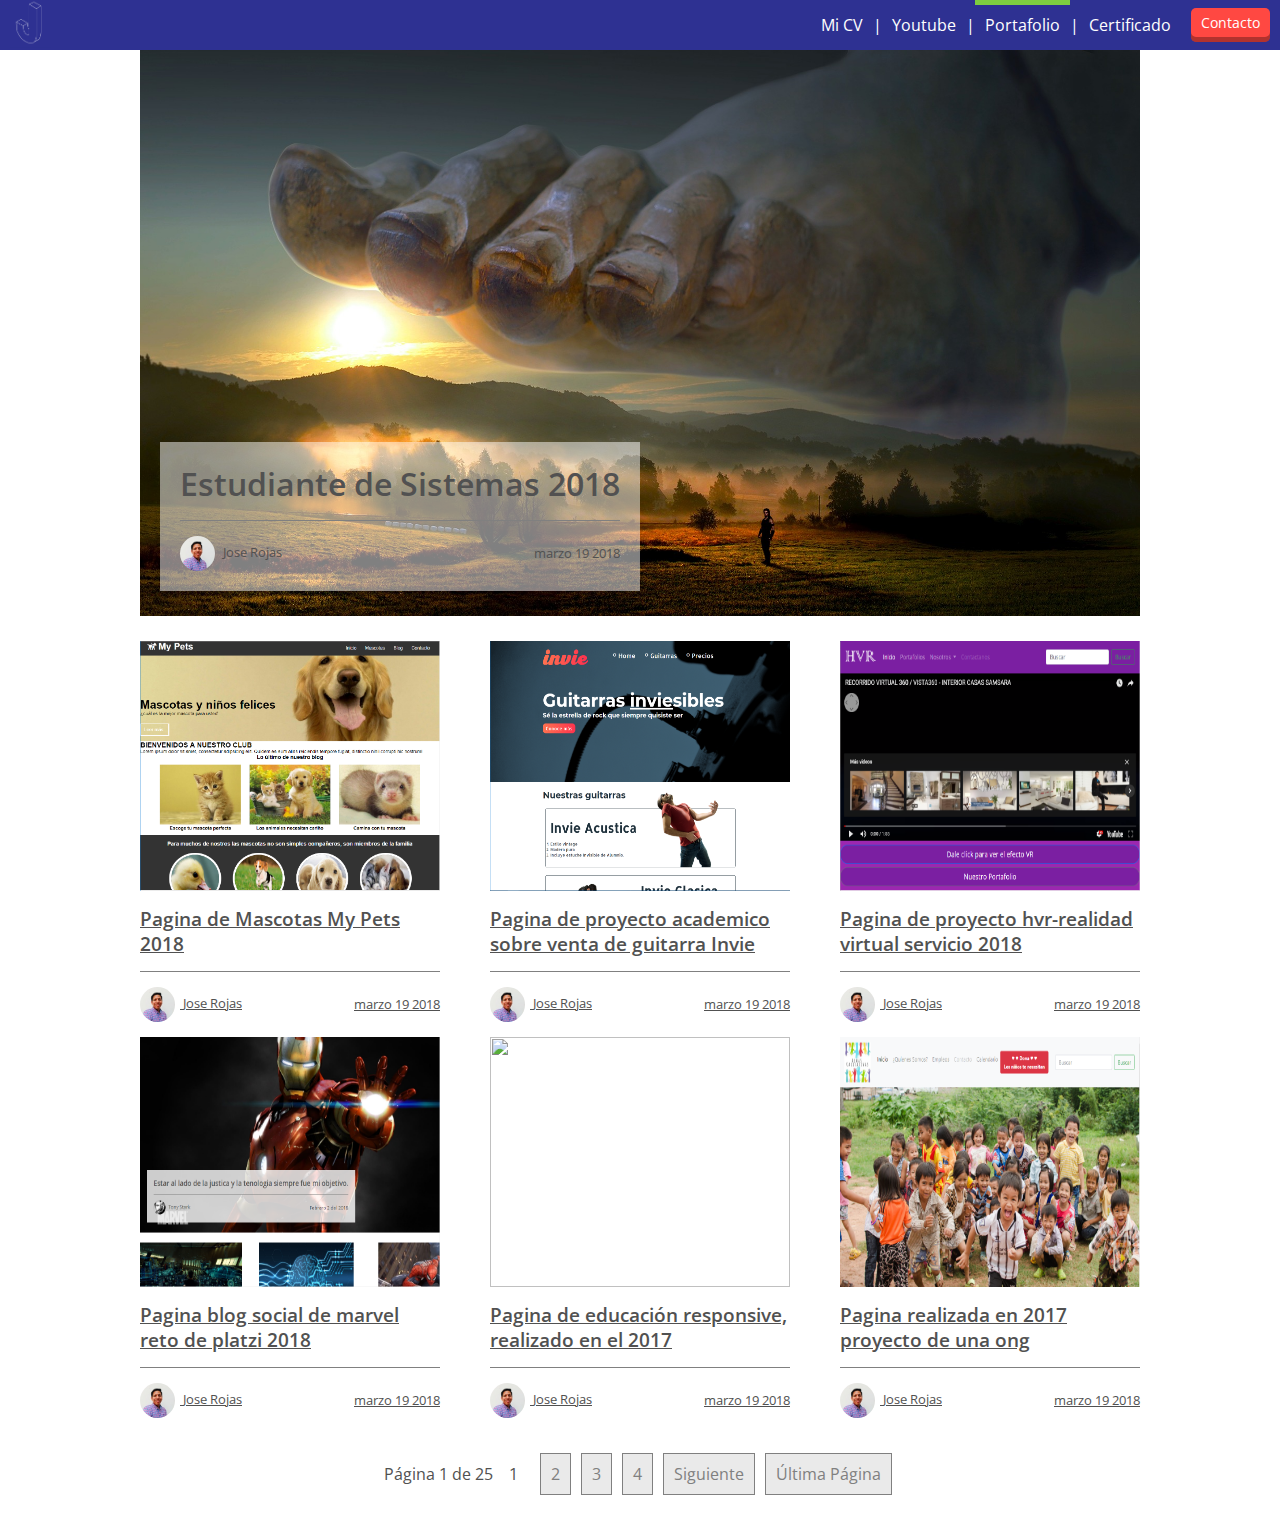
==== index.html @ eb3899dc "miprimerapagina" ====
<!DOCTYPE html>
<html lang="en">
<head>
    <meta charset="UTF-8">
    <title>Rojas blog</title>
      <link href="https://fonts.googleapis.com/css?family=Open+Sans:400,300,600,700" rel="stylesheet">
    <link rel="stylesheet" href="css/estilos.css">

</head>
<body>
    <header>
    <a href=""><img src="imagenes/Recurso%201.png" alt="" height="50"></a>
    <div class="header-right">
    <nav>
        <ul>
            <li><a href="#">Mi CV </a></li>
            <li><a href="#">Youtube</a></li>
            <li><a href="#" class="is-active">Portafolio</a></li>
            <li><a href="">Certificado</a></li>
        
        </ul>
    </nav>    
        <a href="#" class="button red">Contacto</a>
    </div>
    </header>
    <section class="blog">
  <article class="portada">
      <img src="imagenes/fantasy-3186483_1920.jpg" alt="" width="1000">
      <div class="description">
          <h1>Estudiante de Sistemas 2018</h1>
          <div class="autor">
             <p>   
              <img src="imagenes/0.jpg" alt="" width="35" height="35">
              <span>
                  Jose Rojas
              </span>
             </p>
             <span>marzo 19 2018</span>
          </div>
      </div>
  </article>
   <section class="blog-item">
       <article class="item-blog">
       <a href="https://joseguillermorp.github.io/MyPets/">
        <img src="imagenes/Mascotas.PNG" alt="" height="250" width="300">
        <div class="description">
      <h3>Pagina de Mascotas My Pets 2018</h3>
          <div class="autor">
             <p>   
              <img src="imagenes/0.jpg" alt="" width="35" height="35">
              <span>
                  Jose Rojas
              </span>
             </p>
             <span>marzo 19 2018</span>
          </div>
           </div>
           </a>
       </article>
       <article class="item-blog">
       <a href="https://joseguillermorp.github.io/invie/">
        <img src="imagenes/Invie.PNG" alt="" height="250" width="300">
         
      <div class="description">
      <h3>Pagina de proyecto academico sobre venta de guitarra Invie  </h3>
          <div class="autor">
             <p>   
              <img src="imagenes/0.jpg" alt="" width="35" height="35">
              <span>
                  Jose Rojas
              </span>
             </p>
             <span>marzo 19 2018</span>
          </div>
           </div>
           </a>
       </article>
       <article class="item-blog">
           <a href="https://joseguillermorp.github.io/hvr/">
        <img src="imagenes/hrv.PNG" alt="" height="250" width="300">
      <div class="description">
      <h3>Pagina de proyecto hvr-realidad virtual servicio 2018</h3>
          <div class="autor">
             <p>   
              <img src="imagenes/0.jpg" alt="" width="35" height="35">
              <span>
                  Jose Rojas
              </span>
             </p>
             <span>marzo 19 2018</span>
          </div>
           </div>
               </a>
       </article>
           
       <article class="item-blog">
       <a href="https://joseguillermorp.github.io/blogMarvel/">
        <img src="imagenes/Marvel.PNG" alt="" height="250" width="300">
      <div class="description">
      <h3>Pagina blog social de marvel reto de platzi 2018</h3>
          <div class="autor">
             <p>   
              <img src="imagenes/0.jpg" alt="" width="35" height="35">
              <span>
                  Jose Rojas
              </span>
             </p>
             <span>marzo 19 2018</span>
          </div>
           </div>
           </a>
       </article>
       <article class="item-blog">
        <a href="https://joseguillermorp.github.io/nobel/">
        <img src="imagenes/universidad.png" alt="" height="250" width="300">
      <div class="description">
      <h3>Pagina de educación responsive, realizado en el 2017</h3>
          <div class="autor">
             <p>   
              <img src="imagenes/0.jpg" alt="" width="35" height="35">
              <span>
                  Jose Rojas
              </span>
             </p>
             <span>marzo 19 2018</span>
          </div>
           </div>
           </a>
       </article>
       <article class="item-blog">
       <a href="https://joseguillermorp.github.io/ong/">
        <img src="imagenes/ong.PNG" alt="" height="250" width="300">
      <div class="description">
      <h3>Pagina realizada  en 2017 proyecto de una ong</h3>
          <div class="autor">
             <p>   
              <img src="imagenes/0.jpg" alt="" width="35" height="35">
              <span>
                  Jose Rojas
              </span>
             </p>
             <span>marzo 19 2018</span>
          </div>
           </div>
           </a>
       </article>
       
   </section>
   <div class="paginador">
      <span>Página 1 de 25</span>
       <ul>
          <li class="selected">1<a href=""></a></li>
           <li><a href="">2</a></li>
           <li><a href="">3</a></li>
           <li><a href="">4</a></li>
           <li><a href="">Siguiente</a></li>
           <li><a href="">Última Página</a></li>
       </ul>
   </div>
    </section>
    
</body>
</html>
---- css/estilos.css ----
body{
    margin: 0;
    font-family: 'Open Sans', sans-serif;
    color: #515151;
}
a{
    color: #515151;
}
header{
    background: #2E3192;
    height: 50px;
    padding: 0 10px;
    display: flex;
    justify-content: space-between;
    align-items: center;
}
.header-right{
    height: inherit;
    display: flex;
    align-items: center;
}
.header-right .button{
    margin-left: 10px;
}
.button{
    background: gray;
    box-shadow:  inset 0 -5px 0 rgba( 0, 0, 0, .3);
/*    border-bottom: 5px solid black;*/
    font-size: 14px;
    padding: 5px 10px 10px;
    border-radius: 5px;
    text-decoration: none;
    color: white;
    transition: .2s;
}

.button:active{
    transform: scale(.9);
}

.button.red{
    background: #ff4842 ;
    color: white;
}
nav{
    
 height: inherit;
border: 10px salid #ff4842 ;
   
}
nav ul {
    margin: 0;
    display: flex;
    height: inherit;
    
}
nav li {
    list-style: none;
    height: inherit;
    color: white;
    display: flex;
    align-items: center;
        
}
nav li:after{
    content: "|";
    display: inline-block;
/*    margin:  0 10px;*/

    
}

nav li:last-child:after {
    display: none;

}
nav a {
    color: white;
    text-decoration: none;
    height: inherit;
    display: flex;
    align-items:center;
    padding: 0 10px;
   /* line-height: 50px;*/
/*    border-top: 5px solid transparent;*/
}

nav a:hover{
   /*  border-top:5px solid #ff4842 ;*/
/*    box-shadow: donde se ubicare la sombra x y difuminado tamaño;*/
    box-shadow: inset 0 5px 0 #ff4842 !important;
}
nav a.is-active{
        box-shadow: inset 0 5px 0 #7dcd40;
}
h1{
    margin: 0;
    font-weight: 600;
    margin-bottom: 15px;
}
.portada{
/*    border: 10px solid #ff4842 ;*/
    position: relative;
    margin-bottom: 20px;
}
.blog{
    width: 1000px;
    margin: 0 auto;
}

.portada .description{
    background: rgb(255,255,255, .5);
    position: absolute;
    bottom:30px;
    left: 20px;
    padding: 20px;
    
}
.blog-item{
    display: flex;
    flex-wrap: wrap;
    justify-content: space-between;
}

.blog-item h3 {
    font-weight: 600;
    margin:  10px 0 15px;
}
.item-blog{
    width: 300px;
}
.item-blog .description {
    margin-bottom: 15px;
}
.paginador {
     display: flex;
    justify-content: center;
    align-items: center;
    padding: 20px 0;
}
.paginador ul {
    display: flex;
    list-style: none;
    margin: 0;
    padding: 0;
    margin-left: 10px;
}

.paginador li {
    background: #eaeaea;
    height: 40px;
    line-height: 40px;
    border: 1px solid gray;
    margin: 0 5px;
}
.paginador li.selected{
    border-color:transparent;
    background: white;
}
.paginador a{
    padding:  0 10px;
    text-decoration: none;
    display: block;
    height: inherit;
color:gray;
}

.autor{
    display: flex;
    justify-content: space-between;
    align-items: center;
    font-size: 13px;
    border-top: 1px solid gray;
    padding-top: 15px;
    
}
.autor  img{
    border-radius: 35px;
    vertical-align: middle;
    margin-right: 5px;
}
.autor p {
    margin: 0;
}
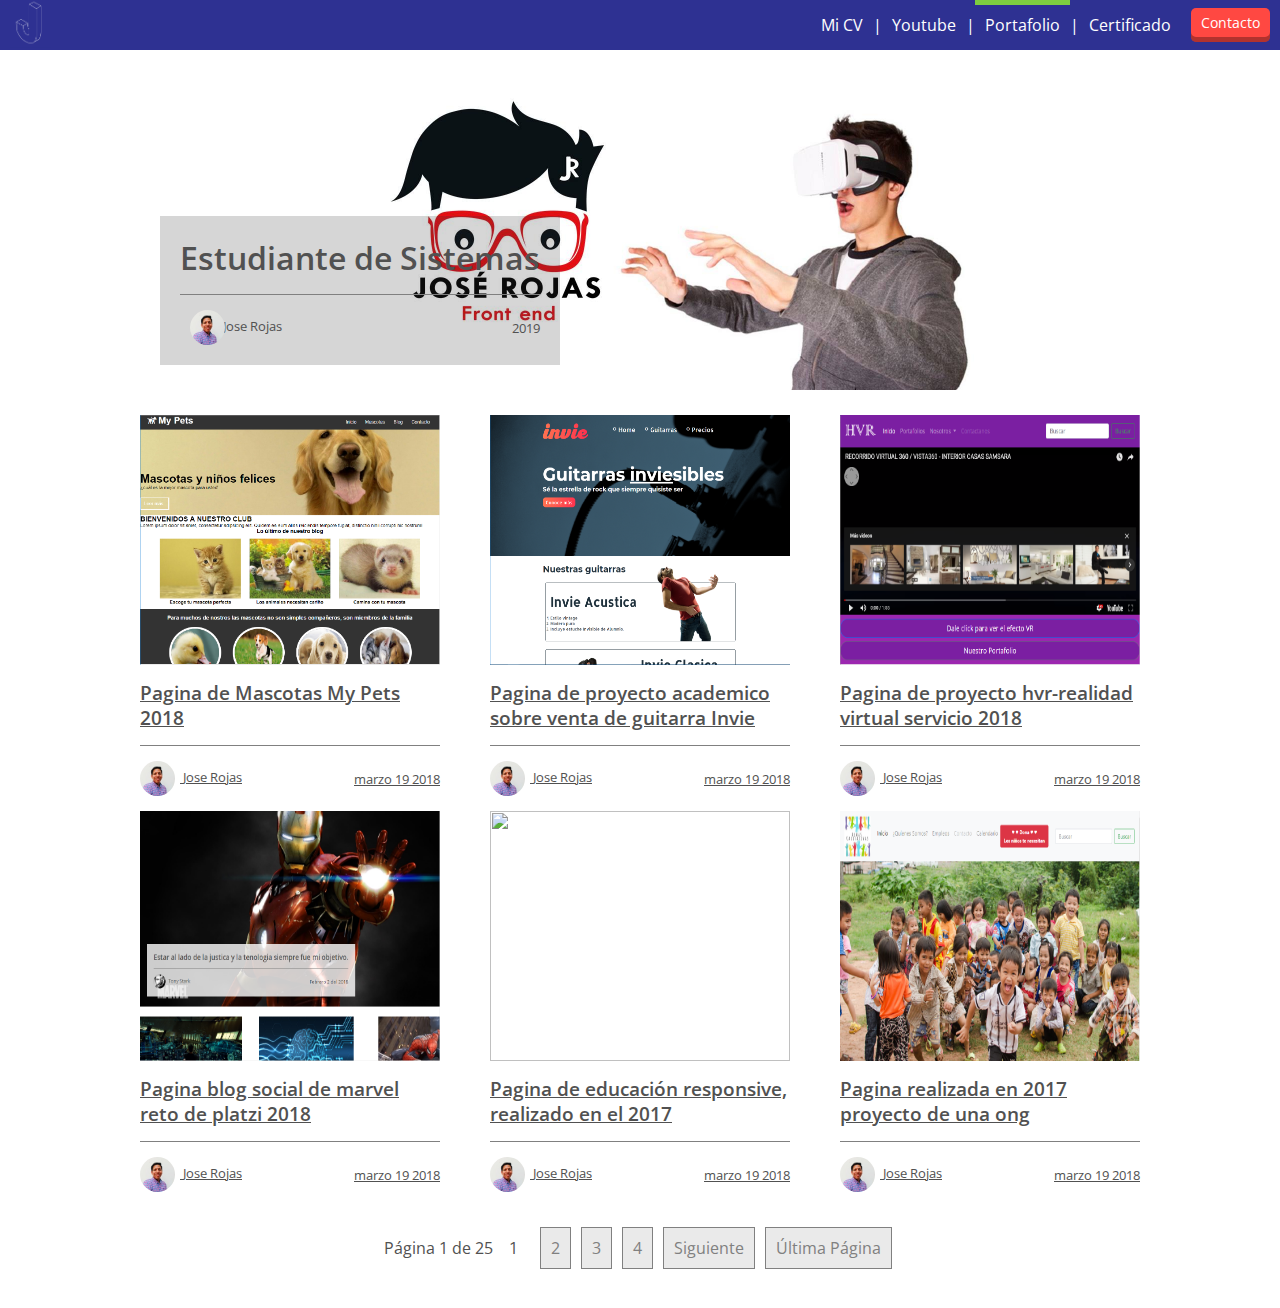
==== commit 167afd25: "MejoraPortada" ====
--- a/index.html
+++ b/index.html
@@ -25,9 +25,9 @@
     </header>
     <section class="blog">
   <article class="portada">
-      <img src="imagenes/fantasy-3186483_1920.jpg" alt="" width="1000">
+      <img src="imagenes/portada.jpg" alt="" width="1000">
       <div class="description">
-          <h1>Estudiante de Sistemas 2018</h1>
+          <h1>Estudiante de Sistemas</h1>
           <div class="autor">
              <p>   
               <img src="imagenes/0.jpg" alt="" width="35" height="35">
@@ -35,7 +35,7 @@
                   Jose Rojas
               </span>
              </p>
-             <span>marzo 19 2018</span>
+             <span>2019</span>
           </div>
       </div>
   </article>
@@ -112,7 +112,7 @@
        </article>
        <article class="item-blog">
         <a href="https://joseguillermorp.github.io/nobel/">
-        <img src="imagenes/universidad.png" alt="" height="250" width="300">
+        <img src="imagenes/universidad.jpg" alt="" height="250" width="300">
       <div class="description">
       <h3>Pagina de educación responsive, realizado en el 2017</h3>
           <div class="autor">
--- a/css/estilos.css
+++ b/css/estilos.css
@@ -100,6 +100,7 @@
 }
 .portada{
 /*    border: 10px solid #ff4842 ;*/
+
     position: relative;
     margin-bottom: 20px;
 }
@@ -107,9 +108,11 @@
     width: 1000px;
     margin: 0 auto;
 }
-
+.portada img{
+transform: translateX(10px);
+}
 .portada .description{
-    background: rgb(255,255,255, .5);
+    background:#3333;
     position: absolute;
     bottom:30px;
     left: 20px;
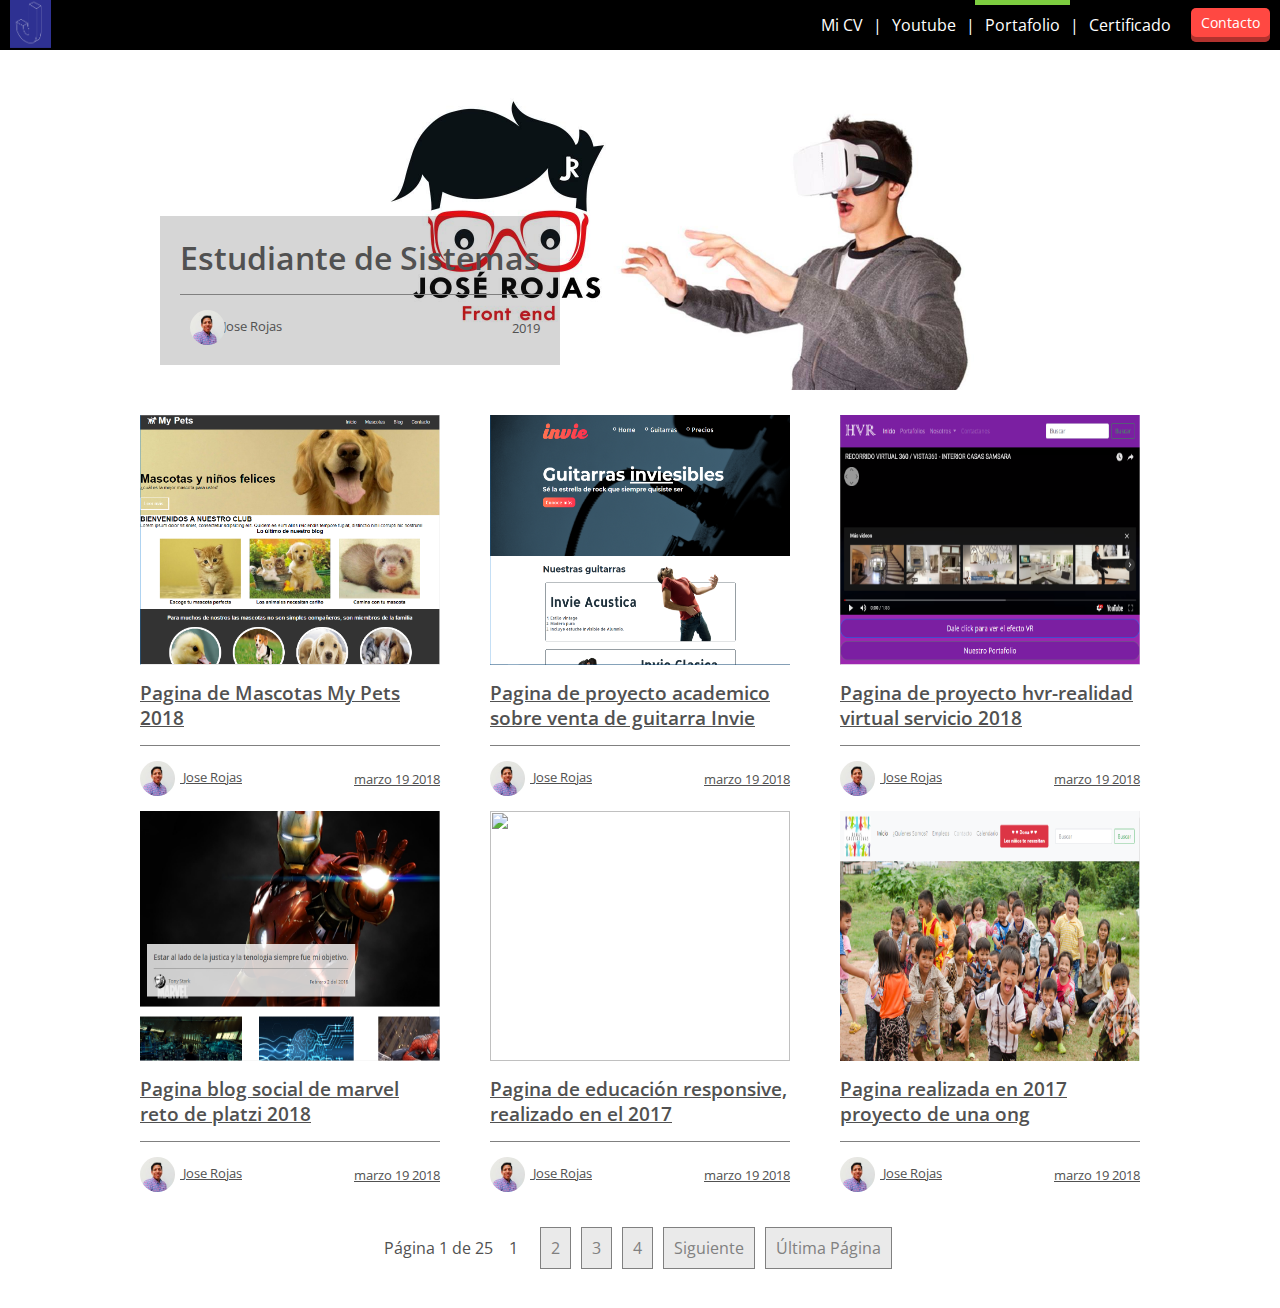
==== commit d7113111: "implementacionMiCV" ====
--- a/index.html
+++ b/index.html
@@ -1,10 +1,13 @@
 <!DOCTYPE html>
-<html lang="en">
+<html lang="es">
 <head>
     <meta charset="UTF-8">
     <title>Rojas blog</title>
       <link href="https://fonts.googleapis.com/css?family=Open+Sans:400,300,600,700" rel="stylesheet">
     <link rel="stylesheet" href="css/estilos.css">
+    <script src="https://ajax.googleapis.com/ajax/libs/jquery/2.1.3/jquery.min.js"></script>
+<!-- Global site tag (gtag.js) - Google Analytics -->
+<script async src="https://www.googletagmanager.com/gtag/js?id=UA-139987547-1"></script>
 
 </head>
 <body>
@@ -13,7 +16,7 @@
     <div class="header-right">
     <nav>
         <ul>
-            <li><a href="#">Mi CV </a></li>
+            <li><a href="micv.html">Mi CV </a></li>
             <li><a href="#">Youtube</a></li>
             <li><a href="#" class="is-active">Portafolio</a></li>
             <li><a href="">Certificado</a></li>
--- a/css/estilos.css
+++ b/css/estilos.css
@@ -7,7 +7,7 @@
     color: #515151;
 }
 header{
-    background: #2E3192;
+    background: black;
     height: 50px;
     padding: 0 10px;
     display: flex;
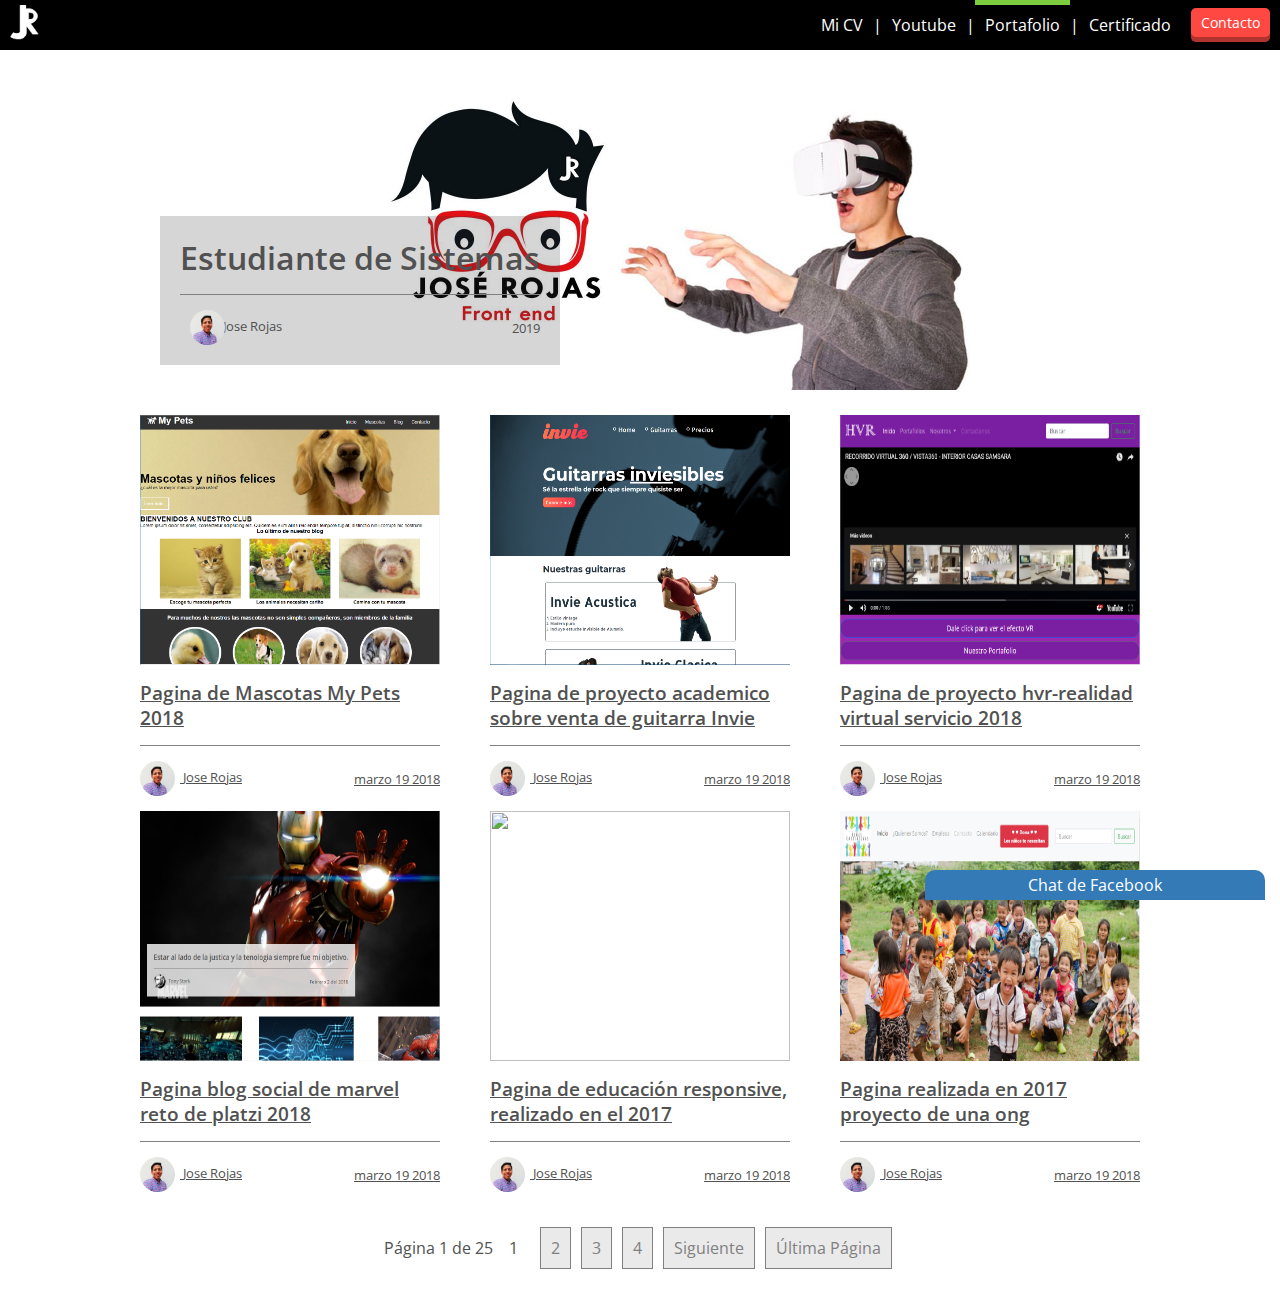
==== commit e2c1d3b0: "charboot" ====
--- a/index.html
+++ b/index.html
@@ -3,16 +3,27 @@
 <head>
     <meta charset="UTF-8">
     <title>Rojas blog</title>
+    <link rel="icon" type="image/png" href="imagenes/logoblanco.png">
+    <link rel="stylesheet" href="css/micv.css">
       <link href="https://fonts.googleapis.com/css?family=Open+Sans:400,300,600,700" rel="stylesheet">
     <link rel="stylesheet" href="css/estilos.css">
     <script src="https://ajax.googleapis.com/ajax/libs/jquery/2.1.3/jquery.min.js"></script>
 <!-- Global site tag (gtag.js) - Google Analytics -->
 <script async src="https://www.googletagmanager.com/gtag/js?id=UA-139987547-1"></script>
+<script src="https://ajax.googleapis.com/ajax/libs/jquery/2.1.3/jquery.min.js"></script>
+<script async src="https://www.googletagmanager.com/gtag/js?id=UA-139987547-1"></script>
+<script>
+    window.dataLayer = window.dataLayer || [];
+    function gtag(){dataLayer.push(arguments);}
+    gtag('js', new Date());
+  
+    gtag('config', 'UA-139987547-1');
+  </script>
 
 </head>
 <body>
     <header>
-    <a href=""><img src="imagenes/Recurso%201.png" alt="" height="50"></a>
+    <a href=""><img src="imagenes/logoblanco.png" alt="" height="35"></a>
     <div class="header-right">
     <nav>
         <ul>
@@ -161,6 +172,24 @@
        </ul>
    </div>
     </section>
+    <section class="chat-container">
+        <div class="chat-button">
+            Chat de Facebook
+        </div>
+        <div class="chat-content">
+       <iframe src="https://www.facebook.com/plugins/page.php?href=https%3A%2F%2Fwww.facebook.com%2FJoserojasfrontend&tabs=messages&width=340&height=500&small_header=false&adapt_container_width=true&hide_cover=false&show_facepile=true&appId" width="340" height="500" style="border:none;overflow:hidden" scrolling="no" frameborder="0" allowTransparency="true" allow="encrypted-media"></iframe>
+        </div>
+    </section>
+    <script>
+        $(document).ready(function () {
     
+            $(".chat-button").on('click', function (e) {
+                e.preventDefault();
+                $(".chat-content").slideToggle('fast');
+            });
+        });
+    
+      
+    </script>
 </body>
 </html>--- a/css/micv.css
+++ b/css/micv.css
@@ -0,0 +1,239 @@
+     @import url('https://fonts.googleapis.com/css?family=Gugi');
+  @import url('https://fonts.googleapis.com/css?family=Ubuntu');
+  
+
+     
+     body{
+            margin: 0;
+            padding: 0;
+            font-family: 'Gugi', cursive;
+        /* font-family: 'Ubuntu', sans-serif; */
+        }
+        
+    .contenedor{
+  display: flex;
+            justify-content: center;
+            flex-wrap: wrap;
+           width: 100%;
+            
+    }
+#portada{
+    margin-top: 10%;
+}
+#perfil img{
+    border: solid 10px orange;
+    width: 200px;
+    border-radius: 50%;
+}
+#descripcion h3{
+    font-size: 1.5em;
+    text-align: center;
+}
+#descripcion p{
+    display: block;
+    margin: auto;
+    width: 90%;
+    text-align: justify;
+    font-size: 1.1em;
+}
+#tecnologia{
+    margin-top:  5%;
+}
+#tecnologia article{
+    margin-top: 20px;
+    margin-left: 20px;
+    border:solid 2px black;
+    border-radius: 15px;
+    width: 300px;
+    text-align: center;
+}
+#tecnologia img{
+  display: block;
+  margin: auto;
+    margin-top: 50px;
+width: 150px;
+}
+
+#informacion{
+    width: 100%;
+ 
+}
+#informacion article{
+    width: 50%;
+    margin: auto;
+ 
+}
+
+#informacion img{
+    display: block;
+    margin: auto;
+width: 350px;
+
+}
+#informacion img:hover{
+    background: #138D75;
+    border: solid 5px #138D75;
+   
+}
+
+#informacion h3{
+    text-align: center;
+}
+#informacion p h4{
+    text-align: justify;
+}
+#informacion a{
+    text-decoration:none;
+    color: #000;
+    padding: 10px;
+    border:solid 1px;
+    border-radius:5px;
+    text-align: center;
+display: block;
+    margin: auto;
+
+}
+#informacion a:hover{
+    background: #138D75;
+    color: #fff;
+
+}
+.footer{
+    text-align: center;
+height: 200px;
+color: #fff;
+background: #333;
+}
+.footer h4{
+    margin-top: 20px;
+    font-size: 30px;
+}
+.footer p {
+    text-decoration: none;
+    margin-bottom: 0;
+    font-size: 20px;
+    transform:translateY(-100%);
+}
+.footer a{
+    color: #fff;
+text-decoration: none;
+}
+
+.redes{
+    font-size:40px; 
+justify-content: center;
+    background: orange;
+ height: 60px;
+    width: 100%;
+}
+.redes a{
+    color: white;
+    text-decoration: none;
+
+}
+.icon-facebook, .icon-youtube, .icon-instagram, .icon-twitter,.icon-linkedin,.icon-mail{
+text-decoration: none;
+font-size: 25px;
+margin-top: 5px;
+color: white;
+
+}
+
+.chat-container{
+	width: 100%;
+	margin:0;
+	padding:0;
+	max-width: 340px;
+	height: auto;
+	position: fixed;
+	bottom: 0;
+	right: 15px;
+	z-index: 999;
+}
+
+
+.chat-button{
+	width: 100%;
+	margin: 0;
+	cursor: pointer;
+	user-select: none;
+	padding: 4px 0;
+	background-color: #337AB7;
+text-align: center;
+    color: #fff;
+        border-top-left-radius: 10px;
+    border-top-right-radius: 10px;
+}
+
+.chat-content{
+	margin: 0;
+	padding: 0;
+	display: none;
+	background-color: #fff;
+}
+
+@media screen and (min-width:480px){
+    
+#informacion h3{
+    font-size: 30px;
+}
+    footer h4{
+    margin-top: 20px;
+    font-size: 30px;
+
+}
+footer p{
+    margin-bottom: 0;
+    font-size: 20px;
+    transform:translateY(-100%);
+}
+
+}
+@media screen and (min-width:768px){
+
+}
+@media screen and (min-width:1024px){
+    #portada h2{
+        font-size: 40px;
+    }
+    
+    #portada{
+        width: 900px;
+        flex-wrap: nowrap;
+    margin-top: 40px;
+}
+#tecnologia{
+margin-top: 10px;
+}
+    .contenedor{
+       margin: auto;
+        width: 90%;
+        max-width: 1000px;
+    }
+    #informacion{
+        margin-top: 10px;
+        display: flex;
+
+    }
+    #informacion img{
+        margin-top: 10px;
+
+    }
+    .footer{
+        margin-top: 10px;
+    }
+
+
+}
+@media screen and (min-width:1600px){
+        #informacion img{
+        margin-top: 10px;
+  width: 450px;  
+    }
+ #informacion p{
+     font-size: 20px;
+ }
+ #informacion h4{
+font-size: 25px;
+ }
+}--- a/css/estilos.css
+++ b/css/estilos.css
@@ -13,6 +13,9 @@
     display: flex;
     justify-content: space-between;
     align-items: center;
+}
+.imagen-logo{
+    fill: #ffffff;
 }
 .header-right{
     height: inherit;
